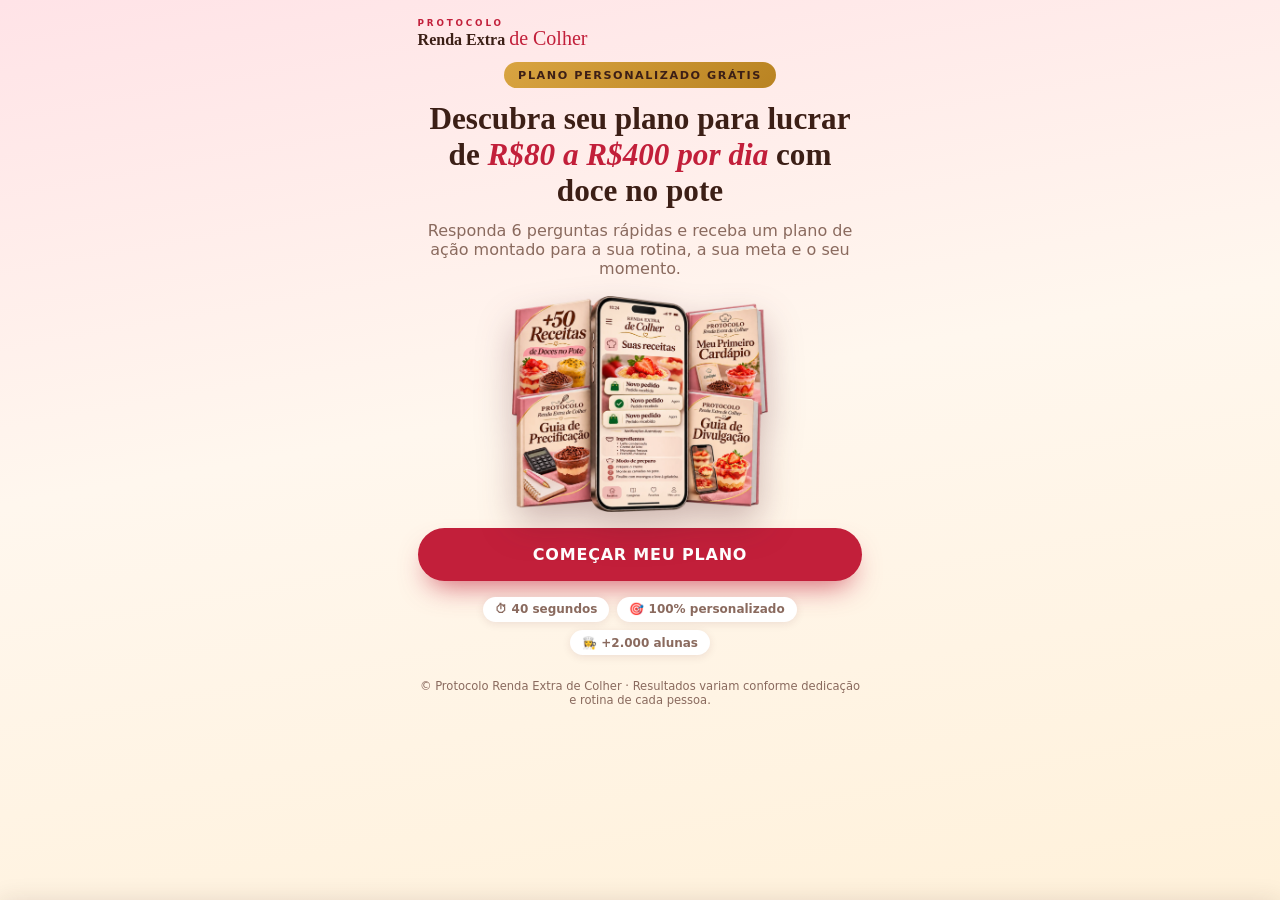
==== quiz.html @ ad319a0c "Quiz personalizado (quiz.html) para teste A/B Co-Authored-By: Claude Sonnet 5.5 <noreply@anthropic.c" ====
<!DOCTYPE html>
<html lang="pt-BR"><head><!-- Meta Pixel Code -->
<script>
!function(f,b,e,v,n,t,s)
{if(f.fbq)return;n=f.fbq=function(){n.callMethod?
n.callMethod.apply(n,arguments):n.queue.push(arguments)};
if(!f._fbq)f._fbq=n;n.push=n;n.loaded=!0;n.version='2.0';
n.queue=[];t=b.createElement(e);t.async=!0;
t.src=v;s=b.getElementsByTagName(e)[0];
s.parentNode.insertBefore(t,s)}(window, document,'script',
'https://connect.facebook.net/en_US/fbevents.js');
fbq('init', '243757197459978');
fbq('track', 'PageView');
</script>
<noscript><img height="1" width="1" style="display:none" src="https://www.facebook.com/tr?id=243757197459978&ev=PageView&noscript=1"/></noscript>
<!-- End Meta Pixel Code -->
<meta charset="utf-8"><meta name="viewport" content="width=device-width, initial-scale=1">
<title>Descubra seu plano personalizado | Protocolo Renda Extra de Colher</title>
<meta name="description" content="Responda 6 perguntas rápidas e receba um plano de ação personalizado para lucrar de R$80 a R$400 por dia vendendo doce no pote.">
<meta name="robots" content="noindex">
<link rel="icon" href="assets/favicon.svg?v=2" type="image/svg+xml"><link rel="icon" href="assets/favicon.ico?v=2" sizes="any"><link rel="apple-touch-icon" href="assets/apple-touch-icon.png?v=2">
<link rel="stylesheet" href="_ext/fonts.googleapis.com/assets/css2"><link rel="stylesheet" href="assets/quiz.css?v=1">
</head><body>
<div class="wrap">
<div class="top"><div class="brand"><b>PROTOCOLO</b><span>Renda Extra</span><i>de Colher</i></div><button class="back" id="back" hidden>← Voltar</button></div>
<div id="pw" hidden><div class="prog"><i id="pb"></i></div><div class="pl"><span id="pt">Pergunta 1 de 6</span><span id="pp">0%</span></div></div>

<section class="screen on intro" id="s-intro">
<span class="badge">Plano personalizado grátis</span>
<h1>Descubra seu plano para lucrar de <em>R$80 a R$400 por dia</em> com doce no pote</h1>
<p>Responda 6 perguntas rápidas e receba um plano de ação montado para a sua rotina, a sua meta e o seu momento.</p>
<img src="assets/mockup.webp" alt="Protocolo Renda Extra de Colher" width="1100" height="929">
<button class="btn" id="start">Começar meu plano</button>
<div class="chips"><span>⏱ 40 segundos</span><span>🎯 100% personalizado</span><span>👩‍🍳 +2.000 alunas</span></div>
</section>

<div id="qs"></div>

<section class="screen q" id="s-name">
<h2>Qual é o seu primeiro nome?</h2><p class="sub">Para eu deixar o seu plano com o seu nome.</p>
<input class="name" id="nm" type="text" placeholder="Seu primeiro nome" autocomplete="given-name" maxlength="24">
<button class="btn" id="nmb">Gerar meu plano</button>
</section>

<section class="screen an" id="s-an">
<h2 id="an-h">Montando o plano da <span class="script" id="an-n"></span>…</h2>
<div class="ring" id="ring"><b id="rp">0%</b></div>
<ul class="steps" id="ansteps">
<li><i>✓</i>Analisando o seu perfil</li><li><i>✓</i>Calculando a sua meta diária</li><li><i>✓</i>Escolhendo as receitas ideais para você</li><li><i>✓</i>Montando o seu plano de ação</li>
</ul></section>

<section class="screen res" id="s-res"></section>
<p class="foot">© Protocolo Renda Extra de Colher · Resultados variam conforme dedicação e rotina de cada pessoa.</p>
</div>
<div class="sticky" id="sticky"><a class="btn" href="https://pay.cakto.com.br/337stev_1277383" data-buy>Quero meu plano · R$ 37</a></div>

<script>
(function(){
var CHECKOUT="https://pay.cakto.com.br/337stev_1277383";
function ev(n,d,c){try{if(window.fbq){c?fbq("trackCustom",n,d):fbq("track",n,d)}}catch(e){}}
var Q=[
{k:"momento",t:"Qual é o seu momento hoje?",s:"Isso me ajuda a montar o plano certo.",o:[["💸","Quero uma renda extra","extra"],["🧾","Preciso complementar a renda","comp"],["🚀","Quero largar o emprego","largar"],["🍰","Já vendo doces, mas quero vender mais","vendo"]]},
{k:"tempo",t:"Quanto tempo você tem por dia?",s:"Sem pressão: o plano se adapta à sua rotina.",o:[["⏱","1 hora por dia","1h","começo leve"],["🕑","2 a 3 horas por dia","3h","ritmo bom"],["🌤","Meio período","meio","ritmo forte"],["🔥","O dia todo","dia","dedicação total"]]},
{k:"meta",t:"Quanto você quer ganhar por mês?",s:"Vou calcular quantos potes você precisa vender.",o:[["💰","R$ 1.000 por mês","1000"],["💰","R$ 2.000 por mês","2000"],["💎","R$ 3.000 por mês","3000"],["👑","Mais de R$ 3.000 por mês","4000"]]},
{k:"dif",t:"Qual é a sua maior dificuldade?",s:"Vou reforçar exatamente essa parte no seu plano.",o:[["🤔","Não sei por onde começar","comecar"],["😰","Medo de gastar e não vender","medo"],["🧮","Não sei quanto cobrar","preco"],["📣","Não sei como achar clientes","clientes"]]},
{k:"exp",t:"Você já fez doce no pote?",s:"Assim escolho as receitas certas para o seu nível.",o:[["🌱","Nunca fiz","nunca"],["🏠","Já fiz para a família","familia"],["🛍","Já vendi algumas vezes","vendi"]]},
{k:"canal",t:"Onde você pretende vender?",s:"Seu primeiro passo de vendas será por aí.",o:[["🏘","Vizinhança e conhecidos","viz"],["📱","Instagram e WhatsApp","redes"],["🏢","Trabalho ou faculdade","trab"],["🤷‍♀️","Ainda não sei","nao"]]}
];
var A={},cur=-1,N=Q.length;
var $=function(i){return document.getElementById(i)};
var qs=$("qs");
Q.forEach(function(q,i){var s=document.createElement("section");s.className="screen q";s.id="q"+i;
s.innerHTML='<h2>'+q.t+'</h2><p class="sub">'+q.s+'</p><div class="opts">'+q.o.map(function(o){return '<button class="opt" data-v="'+o[2]+'"><span class="e">'+o[0]+'</span><span>'+o[1]+(o[3]?'<small>'+o[3]+'</small>':'')+'</span></button>'}).join("")+'</div>';
qs.appendChild(s);
s.querySelectorAll(".opt").forEach(function(b){b.addEventListener("click",function(){s.querySelectorAll(".opt").forEach(function(x){x.classList.remove("sel")});b.classList.add("sel");A[q.k]=b.dataset.v;setTimeout(function(){go(i+1)},260)})});});
function show(id){document.querySelectorAll(".screen").forEach(function(s){s.classList.remove("on")});$(id).classList.add("on");window.scrollTo({top:0,behavior:"smooth"})}
function prog(i){var p=Math.round(i/N*100);$("pw").hidden=false;$("pb").style.width=p+"%";$("pt").textContent=i<N?"Pergunta "+(i+1)+" de "+N:"Última etapa";$("pp").textContent=p+"%"}
function go(i){cur=i;$("back").hidden=false;if(i<N){prog(i);show("q"+i)}else{prog(N);show("s-name");setTimeout(function(){$("nm").focus({preventScroll:true})},400)}}
$("start").addEventListener("click",function(){ev("QuizStart",{},1);go(0)});
$("back").addEventListener("click",function(){if(cur<=0){cur=-1;$("pw").hidden=true;$("back").hidden=true;show("s-intro")}else go(cur-1)});
function cap(s){return s.trim().toLowerCase().replace(/(^|\s)\S/g,function(c){return c.toUpperCase()})}
function finish(){var n=cap($("nm").value)||"Você";A.nome=n;$("back").hidden=true;$("pw").hidden=true;$("an-n").textContent=n;show("s-an");
var lis=document.querySelectorAll("#ansteps li"),p=0,step=0;
var t=setInterval(function(){p+=2;$("ring").style.setProperty("--p",p+"%");$("rp").textContent=p+"%";var k=Math.floor(p/25);for(var j=0;j<4;j++)lis[j].classList.toggle("on",j<=Math.min(k,3)&&(p>=j*25+8));if(p>=100){clearInterval(t);setTimeout(result,350)}},70)}
$("nmb").addEventListener("click",finish);$("nm").addEventListener("keydown",function(e){if(e.key==="Enter")finish()});
var BR=function(n){return n.toLocaleString("pt-BR")};
function result(){
var n=A.nome,meta=+A.meta,lucro=5.75,dias=26,potes=Math.ceil(meta/(lucro*dias)),fat=Math.round(potes*10*dias);
var cap_={"1h":8,"3h":15,"meio":25,"dia":40}[A.tempo],ini=Math.min(cap_,potes);
var sem=cap_>=potes?3:Math.min(12,3+Math.ceil((potes-cap_)/6));
var perfil={nunca:"Iniciante Determinada",familia:"Cozinheira Pronta para Vender",vendi:"Vendedora em Expansão"}[A.exp];
var mom={extra:"uma renda extra todo mês",comp:"um complemento sólido na sua renda",largar:"uma renda para viver do seu negócio",vendo:"mais vendas e mais lucro por pote"}[A.momento];
var foco={comecar:["🧭","Treinamento passo a passo","Você não precisa saber por onde começar: os 7 módulos do treinamento te levam da lista de compras à primeira venda."],medo:["🛡","Primeira leva de R$ 35","Você começa pequeno: a primeira leva custa cerca de R$ 35 e já pode render de R$ 100 a R$ 200. Mais a garantia de 7 dias."],preco:["🧮","Guia de Precificação","Você vai calcular o custo de cada pote e definir o preço certo, sem chute e sem prejuízo."],clientes:["📣","Guia de Divulgação + Método de vendas","Mensagens prontas, ideias de reels e plano de 7 dias para ter clientes comprando."]}[A.dif];
var recs={nunca:["Brigadeiro Tradicional","Ninho com Nutella","Mousse de Maracujá"],familia:["Ninho com Nutella","Torta de Limão","Oreo Cremoso","Morango com Creme"],vendi:["Red Velvet","Cheesecake de Goiabada","Ninho com Frutas Vermelhas","Brownie com Brigadeiro"]}[A.exp];
var canal={viz:["a vizinhança e os conhecidos","Leve 5 provinhas e deixe o seu contato. Venda a R$ 10 e ofereça combo de 3 por R$ 27."],redes:["Instagram e WhatsApp","Poste 3 stories por dia (produção, pote pronto, cliente feliz) e mande o cardápio para 30 contatos."],trab:["o trabalho ou a faculdade","Leve uma caixa de potes, ofereça a prova e abra encomendas para o dia seguinte."],nao:["os seus conhecidos","Comece chamando 10 pessoas no WhatsApp com a mensagem pronta do guia e foto do pote."]}[A.canal];
var lead={value:37,currency:"BRL",content_name:"Quiz Renda Extra de Colher"};ev("Lead",lead);ev("QuizComplete",{meta:meta},1);
$("s-res").innerHTML=
'<span class="badge">Plano pronto · '+perfil+'</span>'+
'<h2 class="big serif"><em>'+n+'</em>, o seu plano de ação está pronto!</h2>'+
'<p style="text-align:center;color:var(--muted);margin-bottom:1.1rem">Montado para quem quer <b>'+mom+'</b> com <b>'+({"1h":"1 hora","3h":"2 a 3 horas","meio":"meio período","dia":"o dia todo"}[A.tempo])+'</b> por dia.</p>'+
'<div class="card goal"><div class="l">Para ganhar R$ '+BR(meta)+' por mês</div><div class="n">'+potes+'</div><p>potes por dia, de segunda a sábado</p><div class="kpis"><div><b>R$ '+BR(fat)+'</b><span>faturamento/mês</span></div><div><b>R$ '+BR(Math.round(potes*lucro*dias))+'</b><span>lucro/mês</span></div><div><b>~'+sem+' sem.</b><span>para chegar lá</span></div></div></div>'+
'<div class="pick"><span class="e">'+foco[0]+'</span><div><b>Seu ponto de atenção: '+foco[1]+'</b><br>'+foco[2]+'</div></div>'+
'<div class="card"><h3>📋 Seu plano em 3 passos</h3><ol class="plan">'+
'<li><span class="n">1</span><div><small>Semana 1 · Primeira leva</small><b>Faça '+Math.min(10,ini)+' potes com cerca de R$ 35.</b> Use a lista de compras do atacado e comece por: '+recs.slice(0,2).join(" e ")+'.</div></li>'+
'<li><span class="n">2</span><div><small>Semana 2 · Primeiras vendas</small><b>Venda para '+canal[0]+'.</b> '+canal[1]+'</div></li>'+
'<li><span class="n">3</span><div><small>Semana 3+ · Escala</small><b>Chegue a '+potes+' potes por dia.</b> Aumente a produção de '+ini+' para '+potes+' potes por dia, repita o que vende e use combos para subir o lucro.</div></li></ol></div>'+
'<div class="card"><h3>🍰 Receitas escolhidas para o seu nível</h3><div class="recs">'+recs.map(function(r){return '<span>'+r+'</span>'}).join("")+'</div><p style="margin-top:.7rem;font-size:.88rem;color:var(--muted)">E mais de 50 receitas no livro, cada uma com custo, preço e lucro por pote.</p></div>'+
'<img class="mk" src="assets/mockup.webp" alt="Tudo que você recebe" width="1100" height="929">'+
'<div class="card offer"><span class="badge">🎂 Promoção de aniversário</span><h3 class="serif" style="font-size:1.5rem">Seu Protocolo Completo, '+n+'</h3>'+
'<ul class="inc" style="text-align:left;margin:.8rem 0 1rem"><li>Treinamento Protocolo Renda Extra de Colher</li><li>Mais de 50 receitas de doces no pote</li><li>Bônus: Guia de Precificação</li><li>Bônus: Guia de Divulgação</li><li>Bônus: Guia do Primeiro Cardápio</li><li>Garantia incondicional de 7 dias</li></ul>'+
'<div class="was">De <s>R$ 99</s> por apenas</div><div class="price"><small>R$</small><b>37</b></div><div class="save">🎉 Só hoje · promoção de aniversário do treinamento</div>'+
'<div class="timer" id="tm"><span id="tm1">15</span>:<span id="tm2">00</span></div>'+
'<a class="btn" id="buy" href="'+CHECKOUT+'" data-buy>Quero o meu plano completo</a><p class="secure">🔒 Compra segura · acesso imediato</p></div>'+
'<div class="card"><h3>💬 Quem já começou</h3><div class="rel"><img src="assets/relato-1.webp" alt="Relato da aluna Letícia" loading="lazy"><img src="assets/relato-2.webp" alt="Relato da aluna Bruna" loading="lazy"><img src="assets/relato-3.webp" alt="Relato da aluna Amanda" loading="lazy"></div></div>'+
'<a class="btn" href="'+CHECKOUT+'" data-buy>Começar o meu plano agora</a>';
show("s-res");timer();
var st=$("sticky");function chk(){var b=$("buy");if(!b)return;var r=b.getBoundingClientRect();st.classList.toggle("on",window.scrollY>500&&(r.bottom<0||r.top>innerHeight))}
window.addEventListener("scroll",chk,{passive:true});chk()}
function timer(){var T=900,end;try{end=+localStorage.getItem("quiz_end")||0}catch(e){end=0}var now=Date.now();if(!end||end<now){end=now+T*1000;try{localStorage.setItem("quiz_end",end)}catch(e){}}
function tick(){var l=Math.max(0,Math.round((end-Date.now())/1000));var a=$("tm1"),b=$("tm2");if(!a)return;a.textContent=String(Math.floor(l/60)).padStart(2,"0");b.textContent=String(l%60).padStart(2,"0")}tick();setInterval(tick,1000)}
document.addEventListener("click",function(e){var a=e.target.closest&&e.target.closest("[data-buy]");if(a)ev("InitiateCheckout",{content_name:"Protocolo Renda Extra de Colher (quiz)",value:37,currency:"BRL",num_items:1})});
})();
</script></body></html>
---- assets/quiz.css ----
*{box-sizing:border-box;margin:0;padding:0}
:root{--red:#C21F3A;--redd:#9E1730;--choc:#3C1F16;--gold:#D9A441;--goldl:#F2D9A0;--cream:#FFF7EE;--blush:#FCE3E6;--ink:#4A2C22;--muted:#8A6A5E;--green:#1F8A5B}
html{scroll-behavior:smooth}
body{font-family:'Nunito Sans',system-ui,sans-serif;background:linear-gradient(170deg,#FFE3E7 0%,var(--cream) 45%,#FFF1DA 100%) fixed;color:var(--ink);min-height:100svh;-webkit-font-smoothing:antialiased}
h1,h2,h3,.serif{font-family:'Playfair Display',serif;color:var(--choc);font-weight:800;line-height:1.15}
.script{font-family:'Dancing Script',cursive;color:var(--red);font-weight:600}
.wrap{max-width:30rem;margin:0 auto;padding:1rem 1.1rem 6rem}
.top{display:flex;align-items:center;justify-content:space-between;padding:.2rem 0 .9rem}
.brand{line-height:1;text-align:left}.brand b{display:block;font-size:.55rem;letter-spacing:.32em;color:var(--red)}.brand span{font-family:'Playfair Display';font-weight:800;font-size:1rem;color:var(--choc)}.brand i{font-family:'Dancing Script';font-size:1.25rem;color:var(--red);margin-left:.25rem;font-style:normal}
.back{background:none;border:0;color:var(--muted);font-weight:800;font-size:.8rem;cursor:pointer;padding:.4rem .2rem}.back[hidden]{display:none}
.prog{height:.55rem;background:#fff;border-radius:9999px;overflow:hidden;box-shadow:inset 0 0 0 1px #f3d6d9}.prog>i{display:block;height:100%;width:0;background:linear-gradient(90deg,var(--red),#E8546C);border-radius:9999px;transition:width .5s cubic-bezier(.3,.8,.3,1)}
.pl{display:flex;justify-content:space-between;font-size:.72rem;font-weight:800;color:var(--muted);letter-spacing:.08em;text-transform:uppercase;margin:.45rem .1rem 1.2rem}
.screen{display:none;animation:in .45s ease both}.screen.on{display:block}
@keyframes in{from{opacity:0;transform:translateY(14px)}to{opacity:1;transform:none}}
.q h2{font-size:1.65rem;text-align:center;margin-bottom:.5rem}.q .sub{text-align:center;color:var(--muted);font-size:.92rem;margin-bottom:1.3rem}
.opts{display:grid;gap:.7rem}
.opt{display:flex;align-items:center;gap:.9rem;width:100%;text-align:left;background:#fff;border:2px solid #F4D3D7;border-radius:1.1rem;padding:.95rem 1rem;font:inherit;font-weight:700;font-size:1rem;color:var(--choc);cursor:pointer;box-shadow:0 6px 16px -8px rgb(90 30 40/.25);transition:transform .15s,border-color .15s,background .15s}
.opt:hover{border-color:var(--red)}.opt:active{transform:scale(.98)}
.opt .e{flex:none;display:grid;place-items:center;width:2.6rem;height:2.6rem;border-radius:.8rem;background:var(--blush);font-size:1.35rem}
.opt small{display:block;font-weight:600;color:var(--muted);font-size:.78rem;margin-top:.1rem}
.opt.sel{border-color:var(--red);background:#FFF1F3}
.btn{display:flex;align-items:center;justify-content:center;gap:.5rem;width:100%;border:0;cursor:pointer;background:var(--red);color:#fff;font:inherit;font-weight:800;letter-spacing:.05em;font-size:1rem;text-transform:uppercase;padding:1.05rem 1.2rem;border-radius:9999px;text-decoration:none;box-shadow:0 14px 28px -10px rgb(194 31 58/.7);transition:transform .2s,filter .2s;animation:pulse 2.4s infinite}
.btn:hover{filter:brightness(1.06);transform:translateY(-2px)}
@keyframes pulse{0%,100%{box-shadow:0 14px 28px -10px rgb(194 31 58/.7),0 0 0 0 rgb(194 31 58/.35)}60%{box-shadow:0 14px 28px -10px rgb(194 31 58/.7),0 0 0 12px rgb(194 31 58/0)}}
.intro{text-align:center}.intro h1{font-size:1.95rem;margin:.4rem 0 .8rem}.intro h1 em{color:var(--red)}.intro p{color:var(--muted);margin-bottom:1.1rem}
.intro img{height:auto;width:min(70%,16rem);margin:.4rem auto 1rem;display:block;filter:drop-shadow(0 16px 18px rgb(90 30 40/.3))}
.chips{display:flex;justify-content:center;flex-wrap:wrap;gap:.5rem;margin-top:1rem;font-size:.75rem;font-weight:800;color:var(--muted)}.chips span{background:#fff;border-radius:9999px;padding:.35rem .75rem;box-shadow:0 2px 8px rgb(90 30 40/.1)}
.name{background:#fff;border:2px solid #F4D3D7;border-radius:1.1rem;padding:1rem;font:inherit;font-weight:700;font-size:1.1rem;width:100%;text-align:center;color:var(--choc);outline:none;margin-bottom:1rem}.name:focus{border-color:var(--red)}
.an{text-align:center;padding-top:1.5rem}.an h2{font-size:1.5rem;margin-bottom:1.4rem}
.ring{width:7rem;height:7rem;margin:0 auto 1.4rem;border-radius:50%;background:conic-gradient(var(--red) var(--p,0%),#F4D3D7 0);display:grid;place-items:center;transition:--p .3s}
.ring b{width:5.6rem;height:5.6rem;border-radius:50%;background:var(--cream);display:grid;place-items:center;font-family:'Playfair Display';font-size:1.6rem;color:var(--red)}
.steps{list-style:none;text-align:left;display:grid;gap:.6rem;max-width:20rem;margin:0 auto}.steps li{display:flex;gap:.7rem;align-items:center;font-weight:700;opacity:.35;transition:opacity .4s}.steps li.on{opacity:1}.steps li i{flex:none;width:1.5rem;height:1.5rem;border-radius:50%;border:2px solid #F4D3D7;display:grid;place-items:center;font-style:normal;font-size:.8rem;color:#fff}.steps li.on i{background:var(--green);border-color:var(--green)}
.res h2.big{font-size:1.75rem;text-align:center;margin:.2rem 0 .3rem}.res h2.big em{color:var(--red)}
.badge{display:table;margin:0 auto .8rem;background:linear-gradient(135deg,var(--gold),#B98322);color:var(--choc);font-weight:800;font-size:.7rem;letter-spacing:.14em;text-transform:uppercase;padding:.4rem .9rem;border-radius:9999px}
.card{background:#fff;border-radius:1.4rem;padding:1.2rem;box-shadow:0 14px 34px -14px rgb(90 30 40/.3);margin-bottom:1rem}
.card h3{font-size:1.15rem;margin-bottom:.6rem}
.goal{text-align:center;background:linear-gradient(160deg,var(--choc),#5A2B20);color:#fff}.goal .l{font-size:.72rem;letter-spacing:.16em;font-weight:800;text-transform:uppercase;color:var(--goldl)}.goal .n{font-family:'Playfair Display';font-weight:800;font-size:3.4rem;line-height:1;color:var(--gold);margin:.3rem 0}.goal p{color:#EBD3C5;font-size:.92rem}.goal b{color:#fff}
.kpis{display:grid;grid-template-columns:1fr 1fr 1fr;gap:.5rem;margin-top:1rem}.kpis div{background:rgb(255 255 255/.08);border-radius:.9rem;padding:.6rem .3rem}.kpis b{display:block;font-size:1.05rem;color:var(--gold)}.kpis span{font-size:.66rem;color:#EBD3C5;font-weight:700}
.plan{list-style:none;display:grid;gap:.9rem;counter-reset:s}.plan li{display:flex;gap:.8rem}.plan .n{flex:none;width:2.2rem;height:2.2rem;border-radius:50%;background:var(--red);color:#fff;font-weight:800;display:grid;place-items:center;box-shadow:0 4px 10px rgb(194 31 58/.35)}.plan b{color:var(--choc)}.plan small{display:block;color:var(--red);font-weight:800;letter-spacing:.08em;text-transform:uppercase;font-size:.66rem;margin-bottom:.1rem}
.pick{display:flex;gap:.8rem;align-items:center;background:#FFF1CC;border-left:5px solid var(--gold);border-radius:1rem;padding:.9rem 1rem;margin-bottom:1rem;font-size:.92rem}.pick .e{font-size:1.6rem}
.recs{display:flex;flex-wrap:wrap;gap:.45rem}.recs span{background:var(--blush);color:var(--redd);font-weight:800;font-size:.78rem;padding:.4rem .75rem;border-radius:9999px}
.inc{list-style:none;display:grid;gap:.55rem;margin-top:.6rem}.inc li{display:flex;gap:.6rem;font-weight:700;font-size:.92rem}.inc li:before{content:'✓';flex:none;width:1.3rem;height:1.3rem;border-radius:50%;background:var(--green);color:#fff;display:grid;place-items:center;font-size:.72rem}
.mk{height:auto;width:min(70%,16rem);display:block;margin:.4rem auto 1rem;filter:drop-shadow(0 12px 14px rgb(90 30 40/.3))}
.offer{text-align:center;border:3px solid var(--gold);box-shadow:0 0 0 6px rgb(217 164 65/.22),0 20px 44px -16px rgb(90 30 40/.45)}
.offer .was{font-weight:700;opacity:.8}.offer .was s{color:var(--redd);text-decoration-thickness:2px}
.price{font-family:'Playfair Display';font-weight:800;color:var(--red);line-height:1;margin:.2rem 0 .6rem}.price small{font-size:1.3rem;margin-right:.3rem}.price b{font-size:4.6rem}
.save{display:inline-block;background:#DFF6E8;color:#157A45;font-weight:800;font-size:.8rem;padding:.45rem .9rem;border-radius:9999px;margin-bottom:1rem}
.timer{display:flex;justify-content:center;align-items:center;gap:.4rem;font-family:'Playfair Display';font-weight:800;font-size:1.8rem;color:var(--red);margin:.2rem 0 1rem}.timer span{background:var(--blush);border-radius:.7rem;padding:.2rem .7rem}
.secure{font-size:.74rem;color:var(--muted);margin-top:.7rem}
.rel{display:grid;gap:.8rem}.rel img{width:100%;border-radius:1rem;display:block;box-shadow:0 6px 16px -8px rgb(90 30 40/.35)}
.sticky{position:fixed;left:0;right:0;bottom:0;z-index:50;padding:.7rem 1rem calc(.7rem + env(safe-area-inset-bottom));background:rgb(255 247 238/.94);backdrop-filter:blur(8px);box-shadow:0 -8px 24px rgb(60 31 22/.12);transform:translateY(110%);transition:transform .4s}.sticky.on{transform:none}.sticky .btn{max-width:30rem;margin:auto;animation:none;padding:.9rem 1rem;font-size:.95rem}
.foot{text-align:center;color:var(--muted);font-size:.72rem;margin-top:1.5rem}
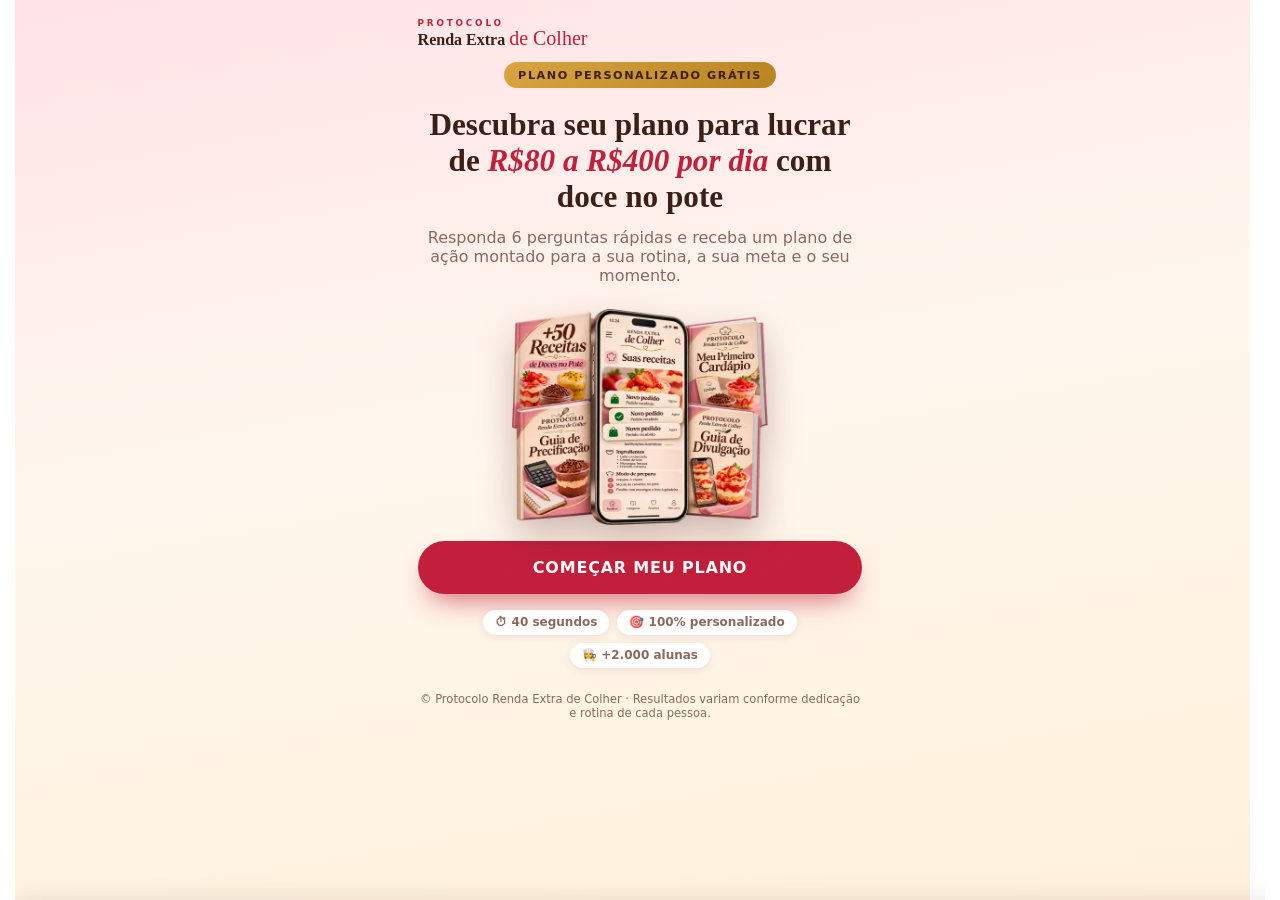
==== commit 50e3dd4c: "Quiz: centraliza conteúdo e evita deslocamento lateral Co-Authored-By: Claude Sonnet 5.5 <noreply@an" ====
--- a/quiz.html
+++ b/quiz.html
@@ -19,7 +19,7 @@
 <meta name="description" content="Responda 6 perguntas rápidas e receba um plano de ação personalizado para lucrar de R$80 a R$400 por dia vendendo doce no pote.">
 <meta name="robots" content="noindex">
 <link rel="icon" href="assets/favicon.svg?v=2" type="image/svg+xml"><link rel="icon" href="assets/favicon.ico?v=2" sizes="any"><link rel="apple-touch-icon" href="assets/apple-touch-icon.png?v=2">
-<link rel="stylesheet" href="_ext/fonts.googleapis.com/assets/css2"><link rel="stylesheet" href="assets/quiz.css?v=1">
+<link rel="stylesheet" href="_ext/fonts.googleapis.com/assets/css2"><link rel="stylesheet" href="assets/quiz.css?v=3">
 </head><body>
 <div class="wrap">
 <div class="top"><div class="brand"><b>PROTOCOLO</b><span>Renda Extra</span><i>de Colher</i></div><button class="back" id="back" hidden>← Voltar</button></div>
--- a/assets/quiz.css
+++ b/assets/quiz.css
@@ -1,7 +1,8 @@
 *{box-sizing:border-box;margin:0;padding:0}
 :root{--red:#C21F3A;--redd:#9E1730;--choc:#3C1F16;--gold:#D9A441;--goldl:#F2D9A0;--cream:#FFF7EE;--blush:#FCE3E6;--ink:#4A2C22;--muted:#8A6A5E;--green:#1F8A5B}
-html{scroll-behavior:smooth}
-body{font-family:'Nunito Sans',system-ui,sans-serif;background:linear-gradient(170deg,#FFE3E7 0%,var(--cream) 45%,#FFF1DA 100%) fixed;color:var(--ink);min-height:100svh;-webkit-font-smoothing:antialiased}
+html{scroll-behavior:smooth;overflow-x:hidden;scrollbar-gutter:stable both-edges}
+html{background:linear-gradient(170deg,#FFE3E7 0%,var(--cream) 45%,#FFF1DA 100%) fixed;min-height:100%}
+body{font-family:'Nunito Sans',system-ui,sans-serif;color:var(--ink);min-height:100svh;-webkit-font-smoothing:antialiased}
 h1,h2,h3,.serif{font-family:'Playfair Display',serif;color:var(--choc);font-weight:800;line-height:1.15}
 .script{font-family:'Dancing Script',cursive;color:var(--red);font-weight:600}
 .wrap{max-width:30rem;margin:0 auto;padding:1rem 1.1rem 6rem}
@@ -22,7 +23,7 @@
 .btn{display:flex;align-items:center;justify-content:center;gap:.5rem;width:100%;border:0;cursor:pointer;background:var(--red);color:#fff;font:inherit;font-weight:800;letter-spacing:.05em;font-size:1rem;text-transform:uppercase;padding:1.05rem 1.2rem;border-radius:9999px;text-decoration:none;box-shadow:0 14px 28px -10px rgb(194 31 58/.7);transition:transform .2s,filter .2s;animation:pulse 2.4s infinite}
 .btn:hover{filter:brightness(1.06);transform:translateY(-2px)}
 @keyframes pulse{0%,100%{box-shadow:0 14px 28px -10px rgb(194 31 58/.7),0 0 0 0 rgb(194 31 58/.35)}60%{box-shadow:0 14px 28px -10px rgb(194 31 58/.7),0 0 0 12px rgb(194 31 58/0)}}
-.intro{text-align:center}.intro h1{font-size:1.95rem;margin:.4rem 0 .8rem}.intro h1 em{color:var(--red)}.intro p{color:var(--muted);margin-bottom:1.1rem}
+.intro{text-align:center;display:none;flex-direction:column;align-items:center}.intro.on{display:flex}.intro>*{max-width:100%}.intro img{margin:.4rem auto 1rem}.intro h1{font-size:1.95rem;margin:.4rem 0 .8rem}.intro h1 em{color:var(--red)}.intro p{color:var(--muted);margin-bottom:1.1rem}
 .intro img{height:auto;width:min(70%,16rem);margin:.4rem auto 1rem;display:block;filter:drop-shadow(0 16px 18px rgb(90 30 40/.3))}
 .chips{display:flex;justify-content:center;flex-wrap:wrap;gap:.5rem;margin-top:1rem;font-size:.75rem;font-weight:800;color:var(--muted)}.chips span{background:#fff;border-radius:9999px;padding:.35rem .75rem;box-shadow:0 2px 8px rgb(90 30 40/.1)}
 .name{background:#fff;border:2px solid #F4D3D7;border-radius:1.1rem;padding:1rem;font:inherit;font-weight:700;font-size:1.1rem;width:100%;text-align:center;color:var(--choc);outline:none;margin-bottom:1rem}.name:focus{border-color:var(--red)}
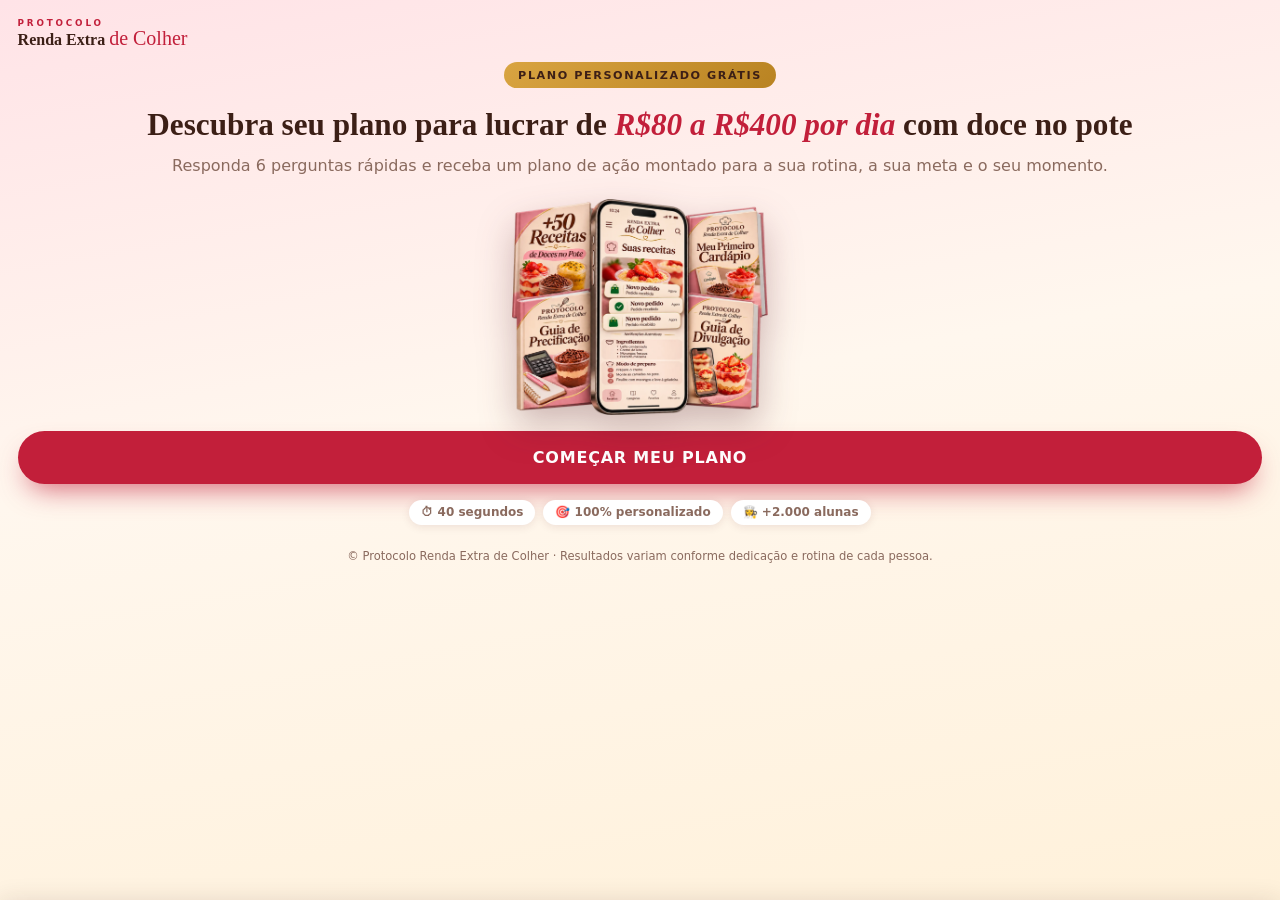
==== commit 91d6ca25: "Quiz: trava rolagem horizontal em todos os celulares Co-Authored-By: Claude Sonnet 5.5 <noreply@anth" ====
--- a/quiz.html
+++ b/quiz.html
@@ -19,7 +19,7 @@
 <meta name="description" content="Responda 6 perguntas rápidas e receba um plano de ação personalizado para lucrar de R$80 a R$400 por dia vendendo doce no pote.">
 <meta name="robots" content="noindex">
 <link rel="icon" href="assets/favicon.svg?v=2" type="image/svg+xml"><link rel="icon" href="assets/favicon.ico?v=2" sizes="any"><link rel="apple-touch-icon" href="assets/apple-touch-icon.png?v=2">
-<link rel="stylesheet" href="_ext/fonts.googleapis.com/assets/css2"><link rel="stylesheet" href="assets/quiz.css?v=3">
+<link rel="stylesheet" href="_ext/fonts.googleapis.com/assets/css2"><link rel="stylesheet" href="assets/quiz.css?v=4">
 </head><body>
 <div class="wrap">
 <div class="top"><div class="brand"><b>PROTOCOLO</b><span>Renda Extra</span><i>de Colher</i></div><button class="back" id="back" hidden>← Voltar</button></div>
--- a/assets/quiz.css
+++ b/assets/quiz.css
@@ -1,6 +1,6 @@
 *{box-sizing:border-box;margin:0;padding:0}
 :root{--red:#C21F3A;--redd:#9E1730;--choc:#3C1F16;--gold:#D9A441;--goldl:#F2D9A0;--cream:#FFF7EE;--blush:#FCE3E6;--ink:#4A2C22;--muted:#8A6A5E;--green:#1F8A5B}
-html{scroll-behavior:smooth;overflow-x:hidden;scrollbar-gutter:stable both-edges}
+html{scroll-behavior:smooth;overflow-x:hidden;max-width:100%;}
 html{background:linear-gradient(170deg,#FFE3E7 0%,var(--cream) 45%,#FFF1DA 100%) fixed;min-height:100%}
 body{font-family:'Nunito Sans',system-ui,sans-serif;color:var(--ink);min-height:100svh;-webkit-font-smoothing:antialiased}
 h1,h2,h3,.serif{font-family:'Playfair Display',serif;color:var(--choc);font-weight:800;line-height:1.15}
@@ -51,3 +51,5 @@
 .rel{display:grid;gap:.8rem}.rel img{width:100%;border-radius:1rem;display:block;box-shadow:0 6px 16px -8px rgb(90 30 40/.35)}
 .sticky{position:fixed;left:0;right:0;bottom:0;z-index:50;padding:.7rem 1rem calc(.7rem + env(safe-area-inset-bottom));background:rgb(255 247 238/.94);backdrop-filter:blur(8px);box-shadow:0 -8px 24px rgb(60 31 22/.12);transform:translateY(110%);transition:transform .4s}.sticky.on{transform:none}.sticky .btn{max-width:30rem;margin:auto;animation:none;padding:.9rem 1rem;font-size:.95rem}
 .foot{text-align:center;color:var(--muted);font-size:.72rem;margin-top:1.5rem}
+
+html,body{overflow-x:hidden;overflow-x:clip;max-width:100%;width:100%;overscroll-behavior-x:none;touch-action:pan-y}body{position:relative}.wrap,.screen,.card,.btn{max-width:100%}img{max-width:100%}
